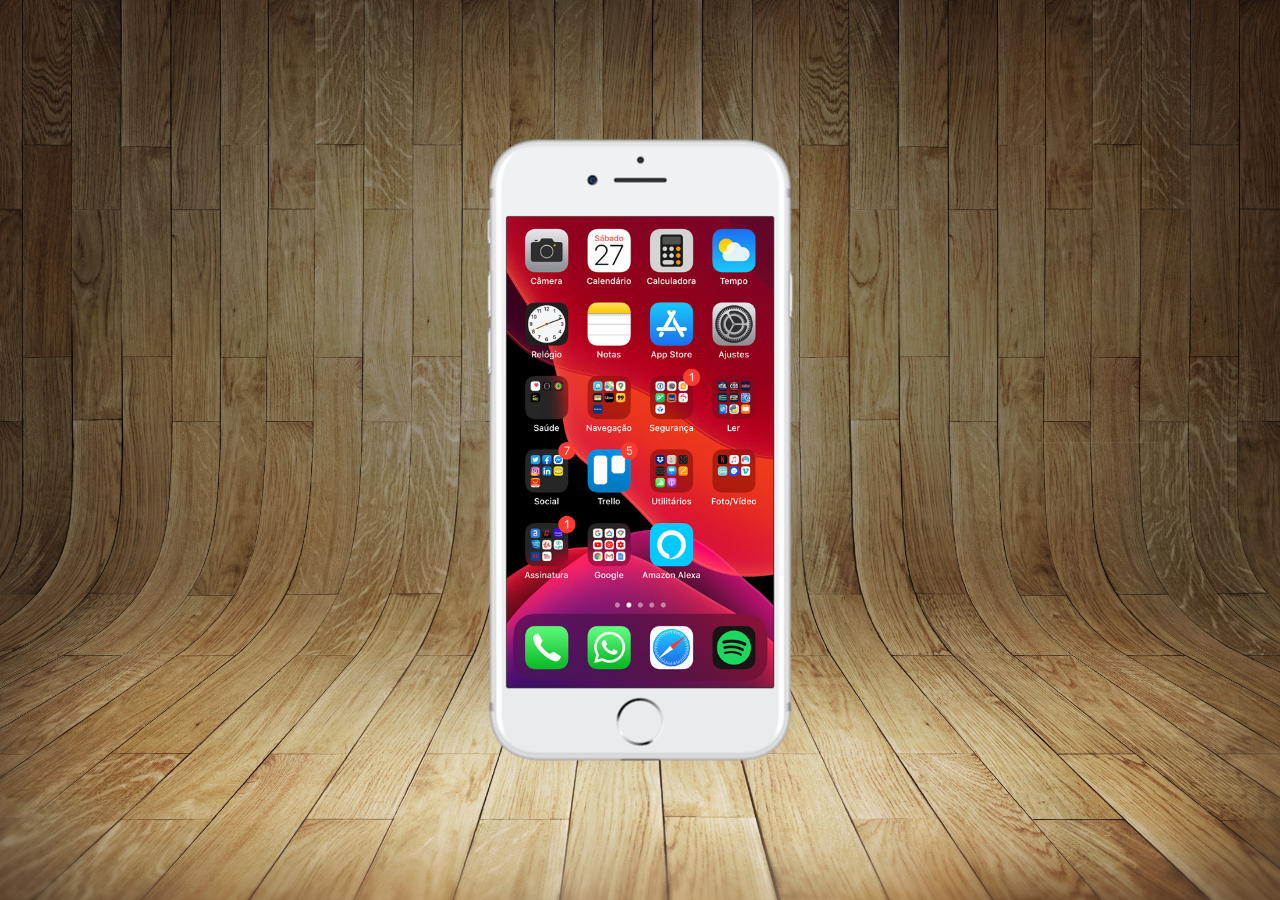
==== index.html @ d47b0bde "inicio do projeto refes sociais" ====
<!DOCTYPE html>
<html lang="pt-br">
<head>
    <meta charset="UTF-8">
    <meta name="viewport" content="width=device-width, initial-scale=1.0">
    <link rel="shortcut icon" href="favicon.ico" type="image/x-icon">
    <link rel="stylesheet" href="estilos/style.css">
    <title>Projeto Redes Sociais</title>
</head>
<body>
    <main>
        <section id="telefone">
            <iframe src="home.html" frameborder="0" name="tela" id="tela"></iframe>
        </section>
        <section id="redes-sociais">

        </section>
    </main>
</body>
</html>
---- estilos/style.css ----
@charset "UTF-8";

* {
    margin: 0px;
    padding: 0px;
    font-family: Arial, Helvetica, sans-serif;
}

html, body {
    height: 100vh;
    width: 100vw;
    background-color: black;
}

body {
    background: url('../imagens/fundo-madeira.jpg') no-repeat top center;
    background-size: cover;
    background-attachment: fixed;
}

main {
    height: 100vh;
    position: relative;
}

section#telefone {
    position: absolute;
    top: 50%;
    left: 50%;
    transform: translate(-50%, -50%);
    height: 627px;
    width: 311px;
    background: url('../imagens/frame-iphone.png') no-repeat;
}

iframe#tela {
    position: relative;
    top: 80px;
    left: 22px;
    width: 267px;
    height: 471px;
}
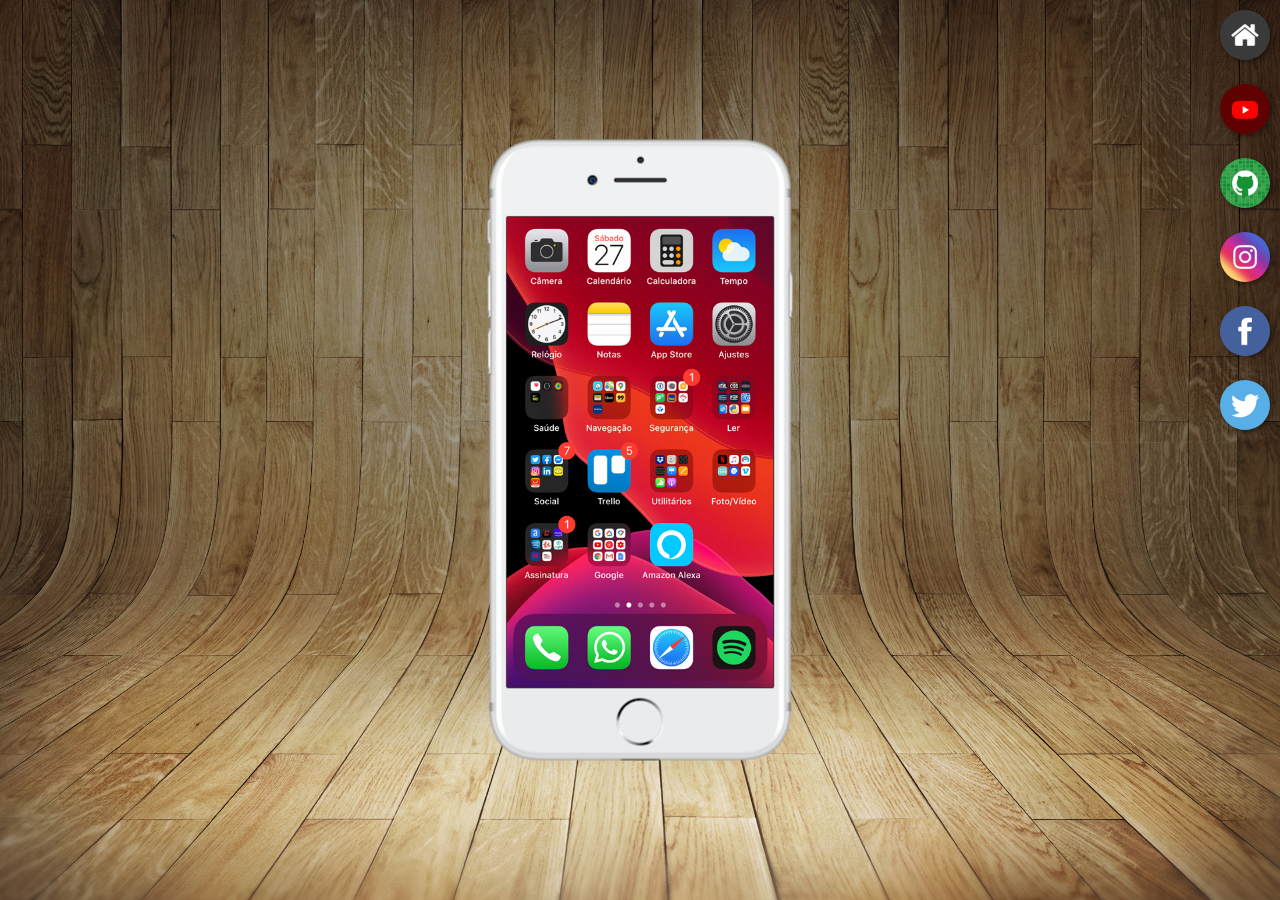
==== commit 9cb150b9: "adicionado botoens de redes sociais" ====
--- a/index.html
+++ b/index.html
@@ -13,7 +13,12 @@
             <iframe src="home.html" frameborder="0" name="tela" id="tela"></iframe>
         </section>
         <section id="redes-sociais">
-
+            <a href="#" target="tela"><img src="imagens/logo-home.jpg" alt="Home"></a> <br>
+            <a href="#" target="tela"><img src="imagens/logo-youtube.jpg" alt="Youtube"></a> <br>
+            <a href="#" target="tela"><img src="imagens/logo-github.jpg" alt="github"></a> <br>
+            <a href="#" target="tela"><img src="imagens/logo-instagram.jpg" alt="instagram"></a> <br>
+            <a href="#" target="tela"><img src="imagens/logo-facebook.jpg" alt="facebook"></a> <br>
+            <a href="#" target="tela"><img src="imagens/logo-twitter.jpg" alt="twitter"></a>
         </section>
     </main>
 </body>
--- a/estilos/style.css
+++ b/estilos/style.css
@@ -39,4 +39,23 @@
     left: 22px;
     width: 267px;
     height: 471px;
+}
+
+section#redes-sociais {
+    text-align: right;
+}
+
+section#redes-sociais img {
+    width: 50px;
+    margin: 10px;
+    border-radius: 50%;
+    box-shadow: 2px 2px 5px #00000070;
+    box-sizing: border-box;
+}
+
+section#redes-sociais img:hover {
+    border: 2px solid rgba(255, 255, 255, 0.600);
+    transform: translate(-3px, -3px);
+    box-shadow: 5px 5px 10px #00000070;
+    transition: transform .5s, border .8s;
 }
